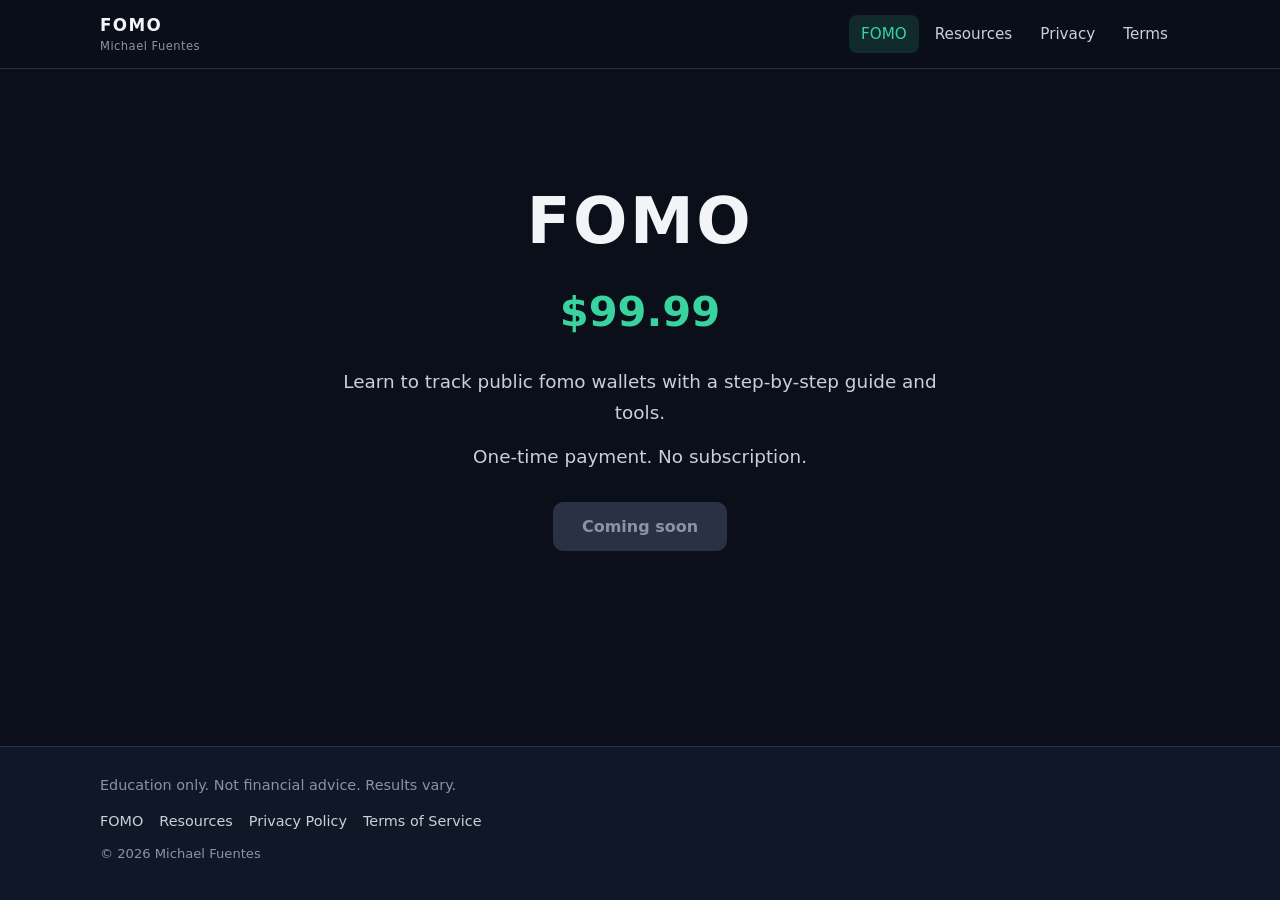
==== index.html @ 72ee291c "FOMO site: home, privacy, terms, resources" ====
<!doctype html>
<html lang="en">
<head>
  <meta charset="utf-8">
  <meta name="viewport" content="width=device-width, initial-scale=1">
  <title>FOMO | $99.99</title>
  <link rel="stylesheet" href="styles.css">
</head>
<body>
  <header class="site-header">
    <div class="header-inner">
      <a class="brand" href="index.html">
        <span class="brand-mark">FOMO</span>
        <span class="brand-sub">Michael Fuentes</span>
      </a>
      <nav class="nav" aria-label="Primary">
      <a href="index.html" aria-current="page">FOMO</a>
      <a href="resources.html">Resources</a>
      <a href="privacy.html">Privacy</a>
      <a href="terms.html">Terms</a>
      </nav>
    </div>
  </header>
  <main class="main">
    <section class="hero">
      <h1>FOMO</h1>
      <div class="price">$99.99</div>
      <p>Learn to track public fomo wallets with a step-by-step guide and tools.</p>
      <p>One-time payment. No subscription.</p>
      <button class="btn btn-disabled" type="button" disabled>Coming soon</button>
    </section>
  </main>
  <footer class="site-footer">
    <div class="footer-inner">
      <p class="disclaimer">Education only. Not financial advice. Results vary.</p>
      <nav class="footer-nav" aria-label="Footer">
        <a href="index.html">FOMO</a>
        <a href="resources.html">Resources</a>
        <a href="privacy.html">Privacy Policy</a>
        <a href="terms.html">Terms of Service</a>
      </nav>
      <p class="copyright">&copy; 2026 Michael Fuentes</p>
    </div>
  </footer>
</body>
</html>
---- styles.css ----
:root {
  --bg: #0b0f1a;
  --bg-elev: #101727;
  --bg-card: #151c2e;
  --bg-card-hover: #1a2338;
  --border: #273149;
  --text: #f2f4f8;
  --muted: #c9cfdb;
  --dim: #8a93a6;
  --accent: #38d39f;
  --accent-hover: #4ee0ae;
  --accent-dim: rgba(56, 211, 159, 0.14);
  --danger-dim: #2a3144;
  --max: 1080px;
  --legal-max: 760px;
  --radius: 14px;
  --header-h: 68px;
  --font: system-ui, -apple-system, "Segoe UI", Roboto, "Helvetica Neue", Arial, sans-serif;
}

*, *::before, *::after { box-sizing: border-box; }

html { scroll-behavior: smooth; }

body {
  margin: 0;
  font-family: var(--font);
  background: var(--bg);
  color: var(--text);
  min-height: 100vh;
  display: flex;
  flex-direction: column;
  line-height: 1.5;
}

img, video, audio { max-width: 100%; }

a {
  color: var(--accent);
  text-decoration: none;
}
a:hover { color: var(--accent-hover); text-decoration: underline; }
a:focus-visible, button:focus-visible {
  outline: 2px solid var(--accent);
  outline-offset: 3px;
}

/* Header */
.site-header {
  position: sticky;
  top: 0;
  z-index: 20;
  background: rgba(11, 15, 26, 0.92);
  backdrop-filter: blur(12px);
  border-bottom: 1px solid var(--border);
}

.header-inner, .footer-inner, .wrap {
  width: min(var(--max), calc(100% - 40px));
  margin: 0 auto;
}

.header-inner {
  display: flex;
  align-items: center;
  justify-content: space-between;
  gap: 16px 28px;
  min-height: var(--header-h);
  flex-wrap: wrap;
  padding: 8px 0;
}

.brand {
  display: flex;
  flex-direction: column;
  gap: 0;
  text-decoration: none;
  color: var(--text);
}
.brand:hover { text-decoration: none; color: var(--text); }
.brand-mark {
  font-weight: 700;
  letter-spacing: 0.08em;
  font-size: 1.05rem;
}
.brand-sub {
  font-size: 0.72rem;
  color: var(--dim);
  letter-spacing: 0.04em;
}

.nav {
  display: flex;
  gap: 4px;
  flex-wrap: wrap;
}
.nav a {
  color: var(--muted);
  text-decoration: none;
  padding: 8px 12px;
  border-radius: 8px;
  font-size: 0.95rem;
}
.nav a:hover {
  color: var(--text);
  background: var(--accent-dim);
  text-decoration: none;
}
.nav a[aria-current="page"] {
  color: var(--accent);
  background: var(--accent-dim);
}

/* Main */
.main {
  flex: 1;
  padding: 48px 0 80px;
}

/* Hero / FOMO page */
.hero {
  text-align: center;
  padding: 56px 16px 24px;
  max-width: 640px;
  margin: 0 auto;
}
.hero h1 {
  font-size: clamp(2.6rem, 8vw, 4rem);
  margin: 0 0 8px;
  letter-spacing: 0.04em;
  font-weight: 700;
}
.price {
  font-size: clamp(2rem, 6vw, 2.6rem);
  font-weight: 700;
  color: var(--accent);
  margin: 12px 0 24px;
}
.hero p {
  font-size: 1.15rem;
  line-height: 1.65;
  color: var(--muted);
  margin: 0 0 14px;
}

.btn {
  display: inline-block;
  border: 0;
  border-radius: 10px;
  padding: 14px 28px;
  font-size: 1rem;
  font-weight: 600;
  font-family: inherit;
  cursor: pointer;
  text-decoration: none;
}
.btn-disabled,
.btn:disabled {
  background: var(--danger-dim);
  color: var(--dim);
  border: 1px solid var(--border);
  cursor: not-allowed;
  margin-top: 16px;
}

/* Legal pages */
.page-intro {
  margin: 0 auto 36px;
  max-width: var(--legal-max);
}
.page-intro.wide,
.resources-intro {
  max-width: none;
  width: min(var(--max), calc(100% - 40px));
  margin: 0 auto 36px;
}
.kicker {
  color: var(--accent);
  font-size: 0.8rem;
  font-weight: 600;
  letter-spacing: 0.08em;
  text-transform: uppercase;
  margin: 0 0 8px;
}
.page-intro h1,
.resources-intro h1 {
  font-size: clamp(1.8rem, 4vw, 2.4rem);
  margin: 0 0 10px;
  letter-spacing: 0.01em;
}
.lede, .effective {
  color: var(--dim);
  margin: 0;
}
.effective { margin-top: 8px; font-size: 0.92rem; }

.legal {
  max-width: var(--legal-max);
  margin: 0 auto;
}
.legal h2 {
  font-size: 1.15rem;
  margin: 2.2rem 0 0.6rem;
  letter-spacing: 0.01em;
}
.legal p, .legal li {
  color: var(--muted);
  line-height: 1.7;
}
.legal p { margin: 0 0 0.85rem; }
.legal ul, .legal ol { padding-left: 1.25rem; margin: 0 0 1rem; }
.legal li { margin: 0 0 0.4rem; }

/* Resources */
.jump {
  display: flex;
  flex-wrap: wrap;
  gap: 8px;
  margin: 20px 0 0;
}
.jump a {
  background: var(--bg-card);
  border: 1px solid var(--border);
  color: var(--muted);
  padding: 6px 12px;
  border-radius: 999px;
  font-size: 0.88rem;
  text-decoration: none;
}
.jump a:hover {
  color: var(--accent);
  border-color: var(--accent);
  text-decoration: none;
}

.section {
  width: min(var(--max), calc(100% - 40px));
  margin: 0 auto 56px;
}
.section > h2 {
  font-size: 1.5rem;
  margin: 0 0 6px;
  padding-top: 8px;
  border-top: 1px solid var(--border);
}
.section-count {
  color: var(--dim);
  font-weight: 500;
  font-size: 0.95rem;
}
.subhead {
  font-size: 1.05rem;
  margin: 28px 0 14px;
  color: var(--text);
}
.subhead:first-of-type { margin-top: 18px; }

.grid {
  display: grid;
  grid-template-columns: repeat(auto-fill, minmax(280px, 1fr));
  gap: 16px;
}
.grid-wide {
  grid-template-columns: repeat(auto-fill, minmax(320px, 1fr));
}

.card {
  background: var(--bg-card);
  border: 1px solid var(--border);
  border-radius: var(--radius);
  padding: 16px;
  display: flex;
  flex-direction: column;
  gap: 10px;
}
.card h3 {
  margin: 0;
  font-size: 1rem;
  font-weight: 650;
  line-height: 1.35;
}
.card .desc {
  margin: 0;
  color: var(--dim);
  font-size: 0.9rem;
  line-height: 1.5;
}
.meta {
  color: var(--dim);
  font-size: 0.82rem;
}
.media-box video,
.media-box audio {
  width: 100%;
  border-radius: 8px;
  background: #000;
}
.media-box audio { height: 40px; background: transparent; }

.card-actions {
  display: flex;
  flex-wrap: wrap;
  gap: 10px 16px;
  margin-top: auto;
  padding-top: 4px;
}
.card-actions a {
  font-size: 0.88rem;
  font-weight: 600;
}

.list-rows {
  display: flex;
  flex-direction: column;
  gap: 10px;
}
.row {
  background: var(--bg-card);
  border: 1px solid var(--border);
  border-radius: 12px;
  padding: 14px 16px;
  display: grid;
  grid-template-columns: 1fr auto;
  gap: 8px 16px;
  align-items: center;
}
.row h3 { margin: 0; font-size: 0.98rem; }
.row .desc { margin: 2px 0 0; color: var(--dim); font-size: 0.85rem; }
.row audio { width: min(100%, 360px); height: 36px; justify-self: end; }
.row-main { min-width: 0; }
.row-side {
  display: flex;
  flex-direction: column;
  align-items: flex-end;
  gap: 6px;
}
@media (max-width: 700px) {
  .row, .row-side { grid-template-columns: 1fr; }
  .row audio, .row-side { width: 100%; align-items: flex-start; }
}

/* Footer */
.site-footer {
  border-top: 1px solid var(--border);
  background: var(--bg-elev);
  padding: 28px 0 36px;
  margin-top: auto;
}
.disclaimer {
  color: var(--dim);
  font-size: 0.9rem;
  margin: 0 0 14px;
}
.footer-nav {
  display: flex;
  flex-wrap: wrap;
  gap: 8px 16px;
  margin-bottom: 12px;
}
.footer-nav a {
  color: var(--muted);
  font-size: 0.9rem;
}
.copyright {
  color: var(--dim);
  font-size: 0.82rem;
  margin: 0;
}

@media (max-width: 600px) {
  .main { padding: 32px 0 56px; }
  .hero { padding-top: 24px; }
}
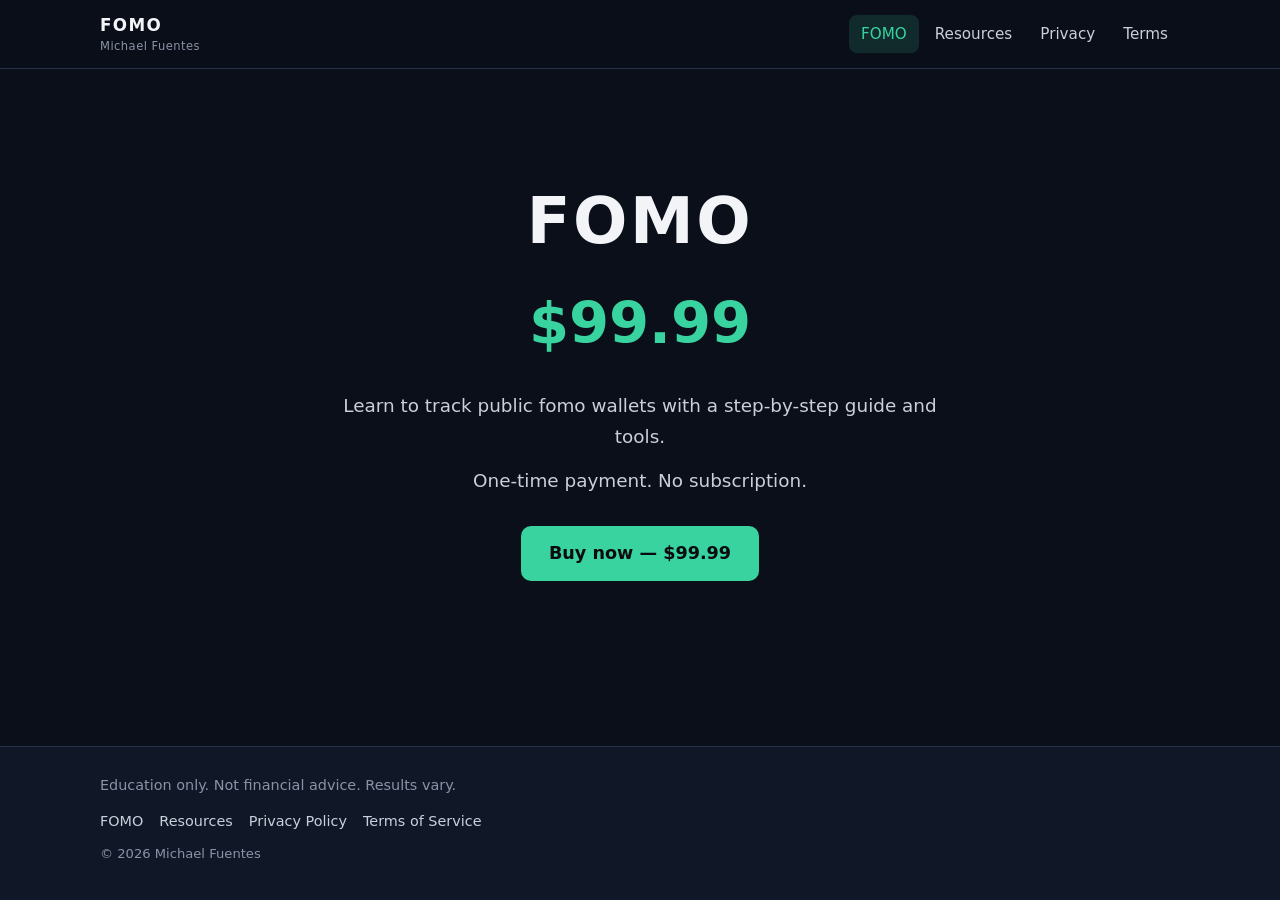
==== commit 4117d5f7: "Replace Coming soon with Buy now button and larger price" ====
--- a/index.html
+++ b/index.html
@@ -27,7 +27,7 @@
       <div class="price">$99.99</div>
       <p>Learn to track public fomo wallets with a step-by-step guide and tools.</p>
       <p>One-time payment. No subscription.</p>
-      <button class="btn btn-disabled" type="button" disabled>Coming soon</button>
+      <a class="btn btn-buy" href="mailto:oraclex1281@gmail.com?subject=Buy%20FOMO%20(%2499.99)">Buy now &mdash; $99.99</a>
     </section>
   </main>
   <footer class="site-footer">
--- a/styles.css
+++ b/styles.css
@@ -131,7 +131,7 @@
   font-weight: 700;
 }
 .price {
-  font-size: clamp(2rem, 6vw, 2.6rem);
+  font-size: clamp(2.6rem, 8vw, 3.6rem);
   font-weight: 700;
   color: var(--accent);
   margin: 12px 0 24px;
@@ -371,3 +371,11 @@
   .main { padding: 32px 0 56px; }
   .hero { padding-top: 24px; }
 }
+
+.btn-buy {
+  background: var(--accent);
+  color: #0b0b0f;
+  margin-top: 16px;
+  font-size: 1.1rem;
+}
+.btn-buy:hover { filter: brightness(1.1); }
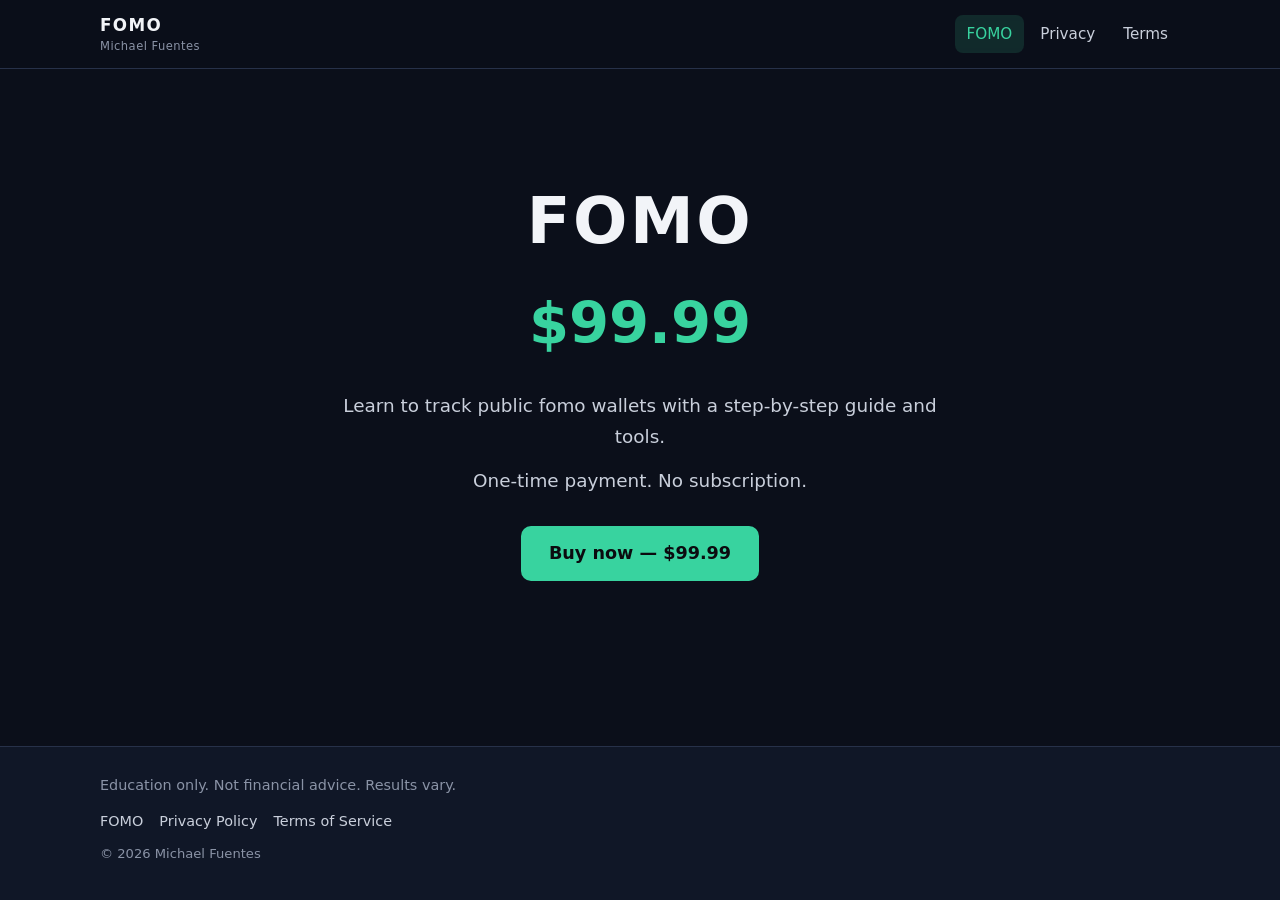
==== commit 425db475: "Move downloads to post-purchase thank-you page; remove public Resources" ====
--- a/index.html
+++ b/index.html
@@ -15,7 +15,6 @@
       </a>
       <nav class="nav" aria-label="Primary">
       <a href="index.html" aria-current="page">FOMO</a>
-      <a href="resources.html">Resources</a>
       <a href="privacy.html">Privacy</a>
       <a href="terms.html">Terms</a>
       </nav>
@@ -35,7 +34,6 @@
       <p class="disclaimer">Education only. Not financial advice. Results vary.</p>
       <nav class="footer-nav" aria-label="Footer">
         <a href="index.html">FOMO</a>
-        <a href="resources.html">Resources</a>
         <a href="privacy.html">Privacy Policy</a>
         <a href="terms.html">Terms of Service</a>
       </nav>
